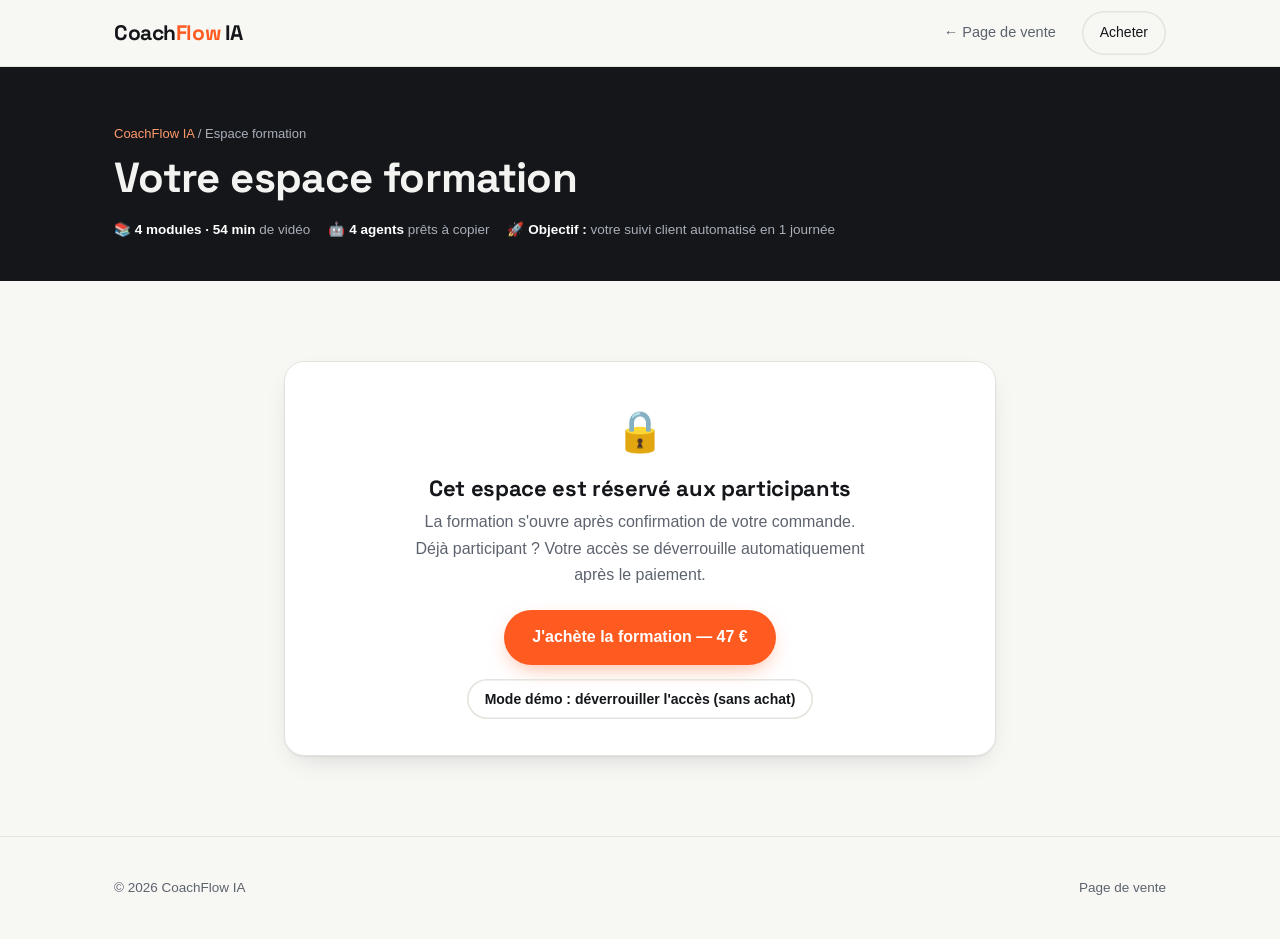
==== formation/index.html @ 01ad47e0 "Deploy coachflow-ia — GitHub Pages" ====
<!DOCTYPE html>
<html lang="fr">
<head>
<meta charset="UTF-8">
<meta name="viewport" content="width=device-width, initial-scale=1.0">
<title>Espace formation — CoachFlow IA</title>
<meta name="robots" content="noindex">
<link rel="preconnect" href="https://fonts.googleapis.com">
<link rel="preconnect" href="https://fonts.gstatic.com" crossorigin>
<link href="https://fonts.googleapis.com/css2?family=Space+Grotesk:wght@500;600;700&display=swap" rel="stylesheet">
<link rel="stylesheet" href="../assets/css/style.css">
</head>
<body>

<header>
  <div class="wrap nav">
    <a class="logo" href="../index.html">Coach<span class="dash">Flow</span> IA</a>
    <nav class="nav-links">
      <a href="../index.html">← Page de vente</a>
      <a class="btn ghost small" href="../paiement.html">Acheter</a>
    </nav>
  </div>
</header>

<div class="deck-header">
  <div class="wrap">
    <div class="crumb"><a href="../index.html">CoachFlow IA</a> / Espace formation</div>
    <h1>Votre espace formation</h1>
    <div class="meta">
      <span>📚 <b>4 modules · 54 min</b> de vidéo</span>
      <span>🤖 <b>4 agents</b> prêts à copier</span>
      <span>🚀 <b>Objectif :</b> votre suivi client automatisé en 1 journée</span>
    </div>
  </div>
</div>

<section style="padding:50px 0 80px">
  <div class="wrap gate">

    <!-- Contenu visible seulement si acheté (ou démo déverrouillée) -->
    <div id="gate-locked">
      <div class="locked">
        <div class="lock">🔒</div>
        <h2 style="font-size:22px;margin:12px 0 8px">Cet espace est réservé aux participants</h2>
        <p class="muted" style="max-width:460px;margin:0 auto 22px">La formation s'ouvre après confirmation de votre commande. Déjà participant ? Votre accès se déverrouille automatiquement après le paiement.</p>
        <a class="btn accent" href="../paiement.html">J'achète la formation — 47 €</a>
        <div style="margin-top:14px">
          <button class="btn ghost small" id="btn-unlock-demo" type="button">Mode démo : déverrouiller l'accès (sans achat)</button>
        </div>
      </div>
    </div>

    <div id="gate-open" style="display:none">
      <div style="display:flex;align-items:center;gap:12px;flex-wrap:wrap;margin-bottom:26px">
        <span class="pill">✓ Accès confirmé</span>
        <span class="muted" style="font-size:13.5px">Bienvenue ! Par ici pour reprendre votre temps. 💪</span>
      </div>

      <div class="prog-list">
        <a class="prog" href="module-1.html" style="text-decoration:none;color:inherit">
          <div class="num">01</div>
          <div>
            <div class="meta">12 min · Vidéo + slides + script</div>
            <h3>Pourquoi l'IA va transformer votre cabinet</h3>
            <p>Le constat, ce que l'IA sait faire aujourd'hui, la méthode CoachFlow et les bonnes pratiques de sécurité. Le socle de tout le reste.</p>
          </div>
        </a>
        <a class="prog" href="module-2.html" style="text-decoration:none;color:inherit">
          <div class="num">02</div>
          <div>
            <div class="meta">14 min · Agent n°1 inclus</div>
            <h3>L'agent Compte-rendu de séance</h3>
            <p>Dictée de 30 secondes → compte-rendu structuré envoyé au client. Variantes kiné / coach, personnalisation en 5 minutes.</p>
          </div>
        </a>
        <a class="prog" href="module-3.html" style="text-decoration:none;color:inherit">
          <div class="num">03</div>
          <div>
            <div class="meta">13 min · Agent n°2 inclus</div>
            <h3>L'agent Relance client</h3>
            <p>Le séquencement J+1 / J+3 / J+7, le ton qui ramène sans insister, et 6 situations types du métier.</p>
          </div>
        </a>
        <a class="prog" href="module-4.html" style="text-decoration:none;color:inherit">
          <div class="num">04</div>
          <div>
            <div class="meta">15 min · Agents n°3 et n°4 inclus</div>
            <h3>Plan de séance personnalisé + système complet</h3>
            <p>Plans sur mesure en 30 secondes, onboarding des nouveaux clients, et la journée d'installation pas à pas.</p>
          </div>
        </a>
      </div>

      <h2 style="margin:44px 0 4px;font-size:24px">🤖 Vos 4 agents (fichiers .md)</h2>
      <p class="muted" style="font-size:14px;margin-bottom:18px">Copiez-collez dans ChatGPT ou Claude. Guide d'utilisation inclus.</p>
      <div style="display:flex;flex-wrap:wrap;gap:10px">
        <a class="tpl-file" href="../templates-agents/01-compte-rendu-seance.md">📄 Agent Compte-rendu</a>
        <a class="tpl-file" href="../templates-agents/02-relance-client.md">📄 Agent Relance</a>
        <a class="tpl-file" href="../templates-agents/03-plan-seance-personnalise.md">📄 Agent Plan de séance</a>
        <a class="tpl-file" href="../templates-agents/04-onboarding-nouveau-client.md">📄 Agent Onboarding</a>
        <a class="tpl-file" href="../templates-agents/README.md">📖 Guide d'utilisation</a>
      </div>

      <div class="exercise" style="margin-top:34px">
        <h4>📅 Votre plan d'action de la semaine</h4>
        <p><b>Jour 1 :</b> module 1 + 2, premier compte-rendu généré · <b>Jour 2 :</b> module 3, première relance envoyée · <b>Jour 3 :</b> module 4, journée d'installation · <b>Vendredi 17h :</b> créneau relances (10 min). C'est tout. Le reste, c'est votre métier.</p>
      </div>
    </div>

  </div>
</section>

<footer>
  <div class="wrap foot">
    <div>© 2026 CoachFlow IA</div>
    <div><a href="../index.html">Page de vente</a></div>
  </div>
</footer>

<script src="../assets/js/main.js"></script>
</body>
</html>
---- assets/css/style.css ----
/* ============================================================
   CoachFlow IA — Styles partagés (landing, paiement, formation)
   Thème : énergie sportive / pro. Vanilla, zéro dépendance.
   ============================================================ */
:root{
  --ink:#14161a; --ink-2:#1d2026; --paper:#f7f7f4; --paper-2:#eef0ea;
  --muted:#5d636e; --line:#e2e4dd; --card:#ffffff;
  --accent:#ff5a1f; --accent-2:#e04a12; --accent-soft:rgba(255,90,31,.10);
  --ok:#0e9f6e; --warn:#b45309;
  --radius:14px; --radius-lg:20px;
  --shadow:0 1px 2px rgba(20,22,26,.06),0 10px 30px -14px rgba(20,22,26,.22);
  --font-head:"Space Grotesk",system-ui,-apple-system,"Segoe UI",Roboto,sans-serif;
  --font-body:-apple-system,BlinkMacSystemFont,"Segoe UI",Roboto,Helvetica,Arial,sans-serif;
}
*{margin:0;padding:0;box-sizing:border-box}
html{scroll-behavior:smooth}
body{font-family:var(--font-body);color:var(--ink);background:var(--paper);line-height:1.65;-webkit-font-smoothing:antialiased}
h1,h2,h3,h4{font-family:var(--font-head);line-height:1.15;letter-spacing:-.015em}
img{max-width:100%}
a{color:var(--accent)}
.wrap{max-width:1100px;margin:0 auto;padding:0 24px}
.wrap-narrow{max-width:860px;margin:0 auto;padding:0 24px}
.muted{color:var(--muted)}
.center{text-align:center}
section{padding:88px 0}
section.alt{background:var(--paper-2)}
section.dark{background:var(--ink);color:#f3f4f1}
section.dark .muted{color:#a9afb8}
section.dark .kicker{color:#ff9a6b}
.kicker{display:inline-block;font-size:12.5px;font-weight:700;letter-spacing:.1em;text-transform:uppercase;color:var(--accent);margin-bottom:14px}
h2.big{font-size:clamp(28px,3.4vw,40px);margin-bottom:14px}
.lead{font-size:17px;color:var(--muted);max-width:640px}
.lead.center{margin-left:auto;margin-right:auto}

/* Boutons */
.btn{display:inline-flex;align-items:center;justify-content:center;gap:9px;background:var(--ink);color:#fff;border:none;border-radius:999px;font-weight:600;font-size:16px;padding:14px 28px;min-height:50px;cursor:pointer;text-decoration:none;font-family:var(--font-body);transition:transform .12s ease,background .12s ease,box-shadow .12s ease}
.btn:hover{background:#262a31;transform:translateY(-1px)}
.btn.accent{background:var(--accent);color:#fff;box-shadow:0 8px 22px -8px rgba(255,90,31,.55)}
.btn.accent:hover{background:var(--accent-2)}
.btn.ghost{background:transparent;color:var(--ink);box-shadow:inset 0 0 0 1.5px var(--line)}
.btn.ghost:hover{box-shadow:inset 0 0 0 1.5px var(--ink)}
.btn.small{padding:10px 18px;font-size:14px;min-height:40px}
.btn.big{padding:17px 34px;font-size:17px}
section.dark .btn.ghost{color:#fff;box-shadow:inset 0 0 0 1.5px rgba(255,255,255,.28)}
section.dark .btn.ghost:hover{box-shadow:inset 0 0 0 1.5px #fff}

/* Header */
header{position:sticky;top:0;z-index:50;background:rgba(247,247,244,.92);backdrop-filter:blur(10px);border-bottom:1px solid var(--line)}
.nav{display:flex;align-items:center;justify-content:space-between;height:66px}
.logo{font-family:var(--font-head);font-weight:700;font-size:21px;letter-spacing:-.02em;color:var(--ink);text-decoration:none}
.logo .dash{color:var(--accent)}
.nav-links{display:flex;gap:26px;align-items:center}
.nav-links a{color:var(--muted);text-decoration:none;font-size:14.5px;font-weight:500}
.nav-links a:hover{color:var(--ink)}
@media(max-width:820px){.nav-links a:not(.btn){display:none}}

/* Hero */
.hero{padding:104px 0 84px;text-align:center;position:relative;overflow:hidden}
.hero::before{content:"";position:absolute;inset:0;background:
  radial-gradient(600px 300px at 80% -10%,rgba(255,90,31,.14),transparent 70%),
  radial-gradient(500px 260px at 12% 0%,rgba(255,90,31,.08),transparent 70%);pointer-events:none}
.hero .wrap{position:relative}
.hero .badge{display:inline-flex;align-items:center;gap:8px;background:var(--accent-soft);border:1px solid rgba(255,90,31,.35);color:var(--accent);font-weight:600;font-size:13px;padding:7px 16px;border-radius:999px;margin-bottom:26px}
.hero h1{font-size:clamp(38px,5.6vw,60px);max-width:820px;margin:0 auto 20px}
.hero h1 em{font-style:normal;color:var(--accent)}
.hero .sub{font-size:clamp(17px,2vw,20px);color:var(--muted);max-width:640px;margin:0 auto 34px}
.hero-cta{display:flex;gap:14px;justify-content:center;flex-wrap:wrap}
.hero .trust{margin-top:26px;font-size:14px;color:var(--muted)}
.hero .trust b{color:var(--ink)}
.hero-proof{display:flex;justify-content:center;gap:clamp(24px,6vw,72px);flex-wrap:wrap;margin-top:54px;padding-top:34px;border-top:1px solid var(--line)}
.hero-proof .stat{text-align:center}
.hero-proof .n{font-family:var(--font-head);font-size:clamp(26px,3vw,36px);font-weight:700;color:var(--ink)}
.hero-proof .n em{font-style:normal;color:var(--accent)}
.hero-proof .l{font-size:13.5px;color:var(--muted);margin-top:2px}

/* Problem */
.problem-grid{display:grid;grid-template-columns:1fr 1fr;gap:56px;align-items:center}
@media(max-width:800px){.problem-grid{grid-template-columns:1fr;gap:34px}}
.problem h2{font-size:clamp(26px,3.2vw,36px);margin-bottom:16px}
.pain-list{list-style:none;margin-top:22px}
.pain-list li{display:flex;gap:12px;padding:9px 0;font-size:15.5px;color:var(--ink)}
.pain-list li::before{content:"✗";color:#d64545;font-weight:700;flex:none}
.solve-list{list-style:none;margin-top:22px}
.solve-list li{display:flex;gap:12px;padding:9px 0;font-size:15.5px}
.solve-list li::before{content:"✓";color:var(--ok);font-weight:700;flex:none}
.stat-card{background:var(--ink);color:#f3f4f1;border-radius:var(--radius-lg);padding:34px 30px;box-shadow:var(--shadow)}
.stat-card .big{font-family:var(--font-head);font-size:44px;font-weight:700;color:#ff9a6b;line-height:1}
.stat-card p{margin-top:10px;color:#a9afb8;font-size:14.5px}
.stat-card .row{display:flex;gap:22px;border-top:1px solid rgba(255,255,255,.12);margin-top:20px;padding-top:20px}
.stat-card .row .cell b{font-family:var(--font-head);font-size:22px;color:#fff}
.stat-card .row .cell span{display:block;font-size:12.5px;color:#a9afb8}

/* Cards génériques */
.cards{display:grid;grid-template-columns:repeat(3,1fr);gap:22px}
@media(max-width:900px){.cards{grid-template-columns:1fr 1fr}}
@media(max-width:620px){.cards{grid-template-columns:1fr}}
.card{background:var(--card);border:1px solid var(--line);border-radius:var(--radius);padding:28px 24px;box-shadow:var(--shadow)}
.card .ico{width:46px;height:46px;border-radius:12px;background:var(--accent-soft);display:flex;align-items:center;justify-content:center;font-size:22px;margin-bottom:16px}
.card h3{font-size:18px;margin-bottom:8px}
.card p{color:var(--muted);font-size:14.5px}
.card ul{list-style:none;margin-top:12px}
.card li{padding:5px 0;font-size:14px;color:var(--muted);display:flex;gap:10px}
.card li::before{content:"✓";color:var(--ok);font-weight:700;flex:none}

/* Programme */
.prog-list{display:flex;flex-direction:column;gap:16px;max-width:760px;margin:0 auto}
.prog{background:var(--card);border:1px solid var(--line);border-radius:var(--radius);padding:24px 26px;display:flex;gap:22px;align-items:flex-start;box-shadow:var(--shadow);transition:border-color .15s ease}
.prog:hover{border-color:var(--accent)}
.prog .num{font-family:var(--font-head);font-weight:700;font-size:26px;color:var(--accent);flex:none;width:52px;height:52px;border-radius:12px;background:var(--accent-soft);display:flex;align-items:center;justify-content:center}
.prog h3{font-size:18px;margin-bottom:4px}
.prog .meta{font-size:12.5px;font-weight:600;color:var(--accent);letter-spacing:.05em;text-transform:uppercase;margin-bottom:6px}
.prog p{color:var(--muted);font-size:14.5px}

/* Templates (ce que vous recevez) */
.tpl-grid{display:grid;grid-template-columns:repeat(2,1fr);gap:20px}
@media(max-width:800px){.tpl-grid{grid-template-columns:1fr}}
.tpl{background:var(--ink);color:#f3f4f1;border-radius:var(--radius);padding:26px 26px;position:relative;overflow:hidden}
.tpl::after{content:"</>";position:absolute;right:-8px;bottom:-14px;font-family:var(--font-head);font-size:64px;font-weight:700;color:rgba(255,255,255,.05)}
.tpl .t{font-family:var(--font-head);font-weight:600;font-size:17px;margin-bottom:8px;display:flex;align-items:center;gap:10px}
.tpl .t span{font-size:20px}
.tpl p{color:#a9afb8;font-size:14px}
.tpl .use{display:inline-block;margin-top:14px;font-size:12px;font-weight:600;color:#ff9a6b;background:rgba(255,90,31,.14);padding:4px 12px;border-radius:99px}

/* Témoignages */
.testi-grid{display:grid;grid-template-columns:repeat(3,1fr);gap:22px}
@media(max-width:900px){.testi-grid{grid-template-columns:1fr 1fr}}
@media(max-width:620px){.testi-grid{grid-template-columns:1fr}}
.testi{background:var(--card);border:1px solid var(--line);border-radius:var(--radius);padding:26px 24px;box-shadow:var(--shadow)}
.testi .stars{color:#f5a623;letter-spacing:2px;font-size:15px;margin-bottom:12px}
.testi p{font-size:14.5px;color:var(--ink);margin-bottom:16px}
.testi .who{display:flex;align-items:center;gap:12px}
.testi .avatar{width:42px;height:42px;border-radius:50%;background:var(--ink);color:#fff;font-weight:700;display:flex;align-items:center;justify-content:center;font-size:15px;flex:none}
.testi .who b{display:block;font-size:14px}
.testi .who span{font-size:12.5px;color:var(--muted)}
.avatar.a1{background:#0e6ba8}.avatar.a2{background:#0e9f6e}.avatar.a3{background:#d64545}.avatar.a4{background:#7c5cff}.avatar.a5{background:#e07b00}.avatar.a6{background:#b8396e}

/* Prix */
.plans{display:grid;grid-template-columns:repeat(2,1fr);gap:22px;max-width:840px;margin:0 auto;align-items:stretch}
@media(max-width:760px){.plans{grid-template-columns:1fr}}
.plan{background:var(--card);border:1px solid var(--line);border-radius:var(--radius-lg);padding:34px 30px;display:flex;flex-direction:column;box-shadow:var(--shadow);position:relative}
.plan.featured{border:2px solid var(--accent)}
.plan .tag{position:absolute;top:-14px;left:50%;transform:translateX(-50%);background:var(--accent);color:#fff;font-size:12px;font-weight:700;padding:5px 16px;border-radius:999px;letter-spacing:.05em;white-space:nowrap}
.plan h3{font-size:19px}
.plan .desc{color:var(--muted);font-size:14px;margin-top:4px;min-height:42px}
.plan .price{font-family:var(--font-head);font-size:40px;font-weight:700;margin:16px 0 2px}
.plan .price small{font-size:16px;color:var(--muted);font-weight:500}
.plan .old{font-size:14px;color:var(--muted);text-decoration:line-through}
.plan .save{display:inline-block;margin-top:8px;background:var(--accent-soft);color:var(--accent);font-size:12.5px;font-weight:700;padding:4px 12px;border-radius:999px}
.plan ul{list-style:none;margin:22px 0 26px;flex:1}
.plan li{padding:8px 0;font-size:15px;display:flex;gap:11px;border-bottom:1px dashed var(--line)}
.plan li:last-child{border-bottom:none}
.plan li::before{content:"✓";color:var(--ok);font-weight:700;flex:none}
.plan .btn{width:100%}
.plan .sub{text-align:center;font-size:12.5px;color:var(--muted);margin-top:12px}
.pricing-note{text-align:center;color:var(--muted);font-size:14px;margin-top:28px}

/* Garantie */
.guarantee{text-align:center}
.guarantee .shield{font-size:44px;margin-bottom:10px}
.guarantee h2{font-size:clamp(26px,3vw,34px);max-width:720px;margin:0 auto 16px}
.guarantee p{color:var(--muted);max-width:600px;margin:0 auto}

/* FAQ */
.faq{max-width:760px;margin:0 auto;display:flex;flex-direction:column;gap:12px}
.faq details{background:var(--card);border:1px solid var(--line);border-radius:var(--radius);padding:20px 24px;box-shadow:var(--shadow)}
.faq summary{cursor:pointer;font-weight:600;font-size:16px;font-family:var(--font-head);list-style:none;display:flex;justify-content:space-between;align-items:center;gap:14px}
.faq summary::-webkit-details-marker{display:none}
.faq summary::after{content:"+";font-size:22px;color:var(--accent);font-weight:400;transition:transform .15s ease}
.faq details[open] summary::after{transform:rotate(45deg)}
.faq details p{margin-top:12px;color:var(--muted);font-size:14.5px}

/* CTA final */
.cta{text-align:center}
.cta h2{font-size:clamp(30px,4vw,44px);max-width:680px;margin:0 auto 16px}
.cta p{color:#a9afb8;margin:0 auto 34px;max-width:560px}
.cta .btn{font-size:18px}
.cta .fine{margin-top:18px;font-size:13px;color:#8a919c}

/* Footer */
footer{border-top:1px solid var(--line);padding:40px 0;background:var(--paper)}
.foot{display:flex;justify-content:space-between;align-items:center;flex-wrap:wrap;gap:16px;font-size:13.5px;color:var(--muted)}
.foot a{color:var(--muted);text-decoration:none}
.foot a:hover{color:var(--ink)}

/* ===== Paiement / Merci ===== */
.checkout{max-width:640px;margin:0 auto}
.step-bar{display:flex;gap:10px;margin-bottom:34px}
.step-bar .s{flex:1;height:5px;border-radius:99px;background:var(--line)}
.step-bar .s.on{background:var(--accent)}
.order-box{background:var(--card);border:1px solid var(--line);border-radius:var(--radius-lg);padding:26px 28px;margin-bottom:22px;box-shadow:var(--shadow)}
.order-box h3{font-size:16px;margin-bottom:14px}
.order-row{display:flex;justify-content:space-between;gap:14px;padding:7px 0;font-size:14.5px;border-bottom:1px dashed var(--line)}
.order-row:last-child{border-bottom:none}
.order-row.total{font-weight:700;font-size:17px;padding-top:12px}
.form-box{background:var(--card);border:1px solid var(--line);border-radius:var(--radius-lg);padding:30px 30px;box-shadow:var(--shadow)}
.form-box label{display:block;font-size:13.5px;font-weight:600;margin:16px 0 6px}
.form-box label:first-child{margin-top:0}
.form-box input{width:100%;min-height:48px;border:1.5px solid var(--line);border-radius:10px;padding:0 14px;font-size:15.5px;background:#fbfbf9;font-family:var(--font-body)}
.form-box input:focus{outline:2px solid var(--accent);border-color:transparent;background:#fff}
.form-grid{display:grid;grid-template-columns:1fr 1fr;gap:14px}
@media(max-width:560px){.form-grid{grid-template-columns:1fr}}
.secure-note{display:flex;gap:9px;align-items:center;justify-content:center;font-size:13px;color:var(--muted);margin:18px 0 0;text-align:center}
.demo-banner{background:#fff7e6;border:1px solid #f0d9a8;color:#8a5b00;border-radius:10px;padding:12px 16px;font-size:13.5px;margin-bottom:22px;display:flex;gap:10px;align-items:flex-start}
.field-err{color:#d64545;font-size:12.5px;margin-top:5px;display:none}
.field-err.show{display:block}
input.invalid{border-color:#d64545}
.success-box{background:var(--card);border:1px solid var(--line);border-radius:var(--radius-lg);padding:44px 36px;text-align:center;box-shadow:var(--shadow)}
.success-box .check{width:74px;height:74px;border-radius:50%;background:rgba(14,159,110,.14);color:var(--ok);font-size:36px;display:flex;align-items:center;justify-content:center;margin:0 auto 20px}
.success-box h1{font-size:clamp(26px,3.4vw,34px);margin-bottom:10px}
.success-box .order-id{display:inline-block;background:var(--paper-2);border-radius:8px;padding:6px 14px;font-family:var(--font-head);font-weight:600;font-size:14px;margin:8px 0 16px}
.success-box .next{margin:22px 0 8px;font-weight:600}
.access-list{text-align:left;max-width:420px;margin:16px auto 0;list-style:none}
.access-list li{padding:6px 0;font-size:14.5px;display:flex;gap:10px}
.access-list li::before{content:"✓";color:var(--ok);font-weight:700}

/* ===== Formation (modules / deck) ===== */
.deck-header{background:var(--ink);color:#f3f4f1;padding:56px 0 40px}
.deck-header .crumb{font-size:13px;color:#a9afb8;margin-bottom:10px}
.deck-header .crumb a{color:#ff9a6b;text-decoration:none}
.deck-header h1{font-size:clamp(28px,4vw,42px);max-width:760px}
.deck-header .meta{display:flex;gap:18px;flex-wrap:wrap;margin-top:16px;font-size:13.5px;color:#a9afb8}
.deck-header .meta b{color:#fff;font-weight:600}
.slide{background:var(--ink);color:#f3f4f1;border-radius:var(--radius-lg);padding:44px 40px;margin:30px 0;box-shadow:var(--shadow);position:relative;overflow:hidden}
.slide .s-num{position:absolute;top:20px;right:24px;font-family:var(--font-head);font-weight:700;font-size:15px;color:rgba(255,255,255,.35)}
.slide h2{font-size:clamp(22px,3vw,30px);margin-bottom:12px}
.slide h2 em{font-style:normal;color:#ff9a6b}
.slide p{color:#c6ccd4;font-size:15.5px;max-width:640px}
.slide ul{list-style:none;margin-top:14px}
.slide li{padding:6px 0;font-size:15px;color:#c6ccd4;display:flex;gap:11px}
.slide li::before{content:"▸";color:#ff9a6b;font-weight:700}
.slide .example{background:rgba(255,255,255,.06);border:1px solid rgba(255,255,255,.14);border-radius:12px;padding:16px 18px;margin-top:16px;font-size:14px;color:#d9dee4}
.slide .example b{color:#fff}
.script-block{background:var(--card);border:1px solid var(--line);border-left:4px solid var(--accent);border-radius:12px;padding:22px 26px;margin:16px 0 30px;box-shadow:var(--shadow)}
.script-block .tag{font-size:11.5px;font-weight:700;letter-spacing:.08em;text-transform:uppercase;color:var(--accent);margin-bottom:8px}
.script-block p{margin:12px 0;font-size:15px;line-height:1.75}
.script-block .dir{font-size:13px;color:var(--muted);font-style:italic;margin-top:8px}
.template-copy{background:var(--paper-2);border:1px solid var(--line);border-radius:12px;padding:20px 22px;margin-top:14px}
.template-copy pre{font-family:ui-monospace,SFMono-Regular,Menlo,monospace;font-size:13px;line-height:1.6;white-space:pre-wrap;color:var(--ink);background:transparent}
.tpl-file{display:inline-flex;align-items:center;gap:8px;background:var(--accent-soft);color:var(--accent);font-weight:600;font-size:13px;padding:8px 16px;border-radius:99px;text-decoration:none;margin:10px 10px 0 0}
.tpl-file:hover{background:rgba(255,90,31,.2)}
.exercise{background:linear-gradient(135deg,#fff7f0,#fff);border:1px solid #f3d9c6;border-radius:var(--radius);padding:24px 26px;margin-top:26px}
.exercise h4{color:var(--accent-2);font-size:15px;margin-bottom:8px}
.exercise p{font-size:14.5px;color:var(--muted)}
.module-nav{display:flex;justify-content:space-between;gap:14px;margin:44px 0 10px;flex-wrap:wrap}
.module-nav .btn{min-width:200px}

/* Porte d'entrée formation */
.gate{max-width:760px;margin:0 auto}
.gate .locked{background:var(--card);border:1px solid var(--line);border-radius:var(--radius-lg);padding:36px 32px;text-align:center;box-shadow:var(--shadow);margin-top:30px}
.gate .locked .lock{font-size:40px}
.pill{display:inline-block;background:var(--accent-soft);color:var(--accent);font-weight:600;font-size:13px;padding:6px 16px;border-radius:999px}

/* Divers */
.countdown{display:inline-flex;gap:10px;align-items:center;font-family:var(--font-head);font-weight:700;color:var(--accent)}
.countdown .unit{background:var(--paper-2);border-radius:10px;padding:8px 12px;font-size:18px;min-width:44px;text-align:center}
.countdown .sep{color:var(--muted)}
@media(prefers-reduced-motion:reduce){html{scroll-behavior:auto}}
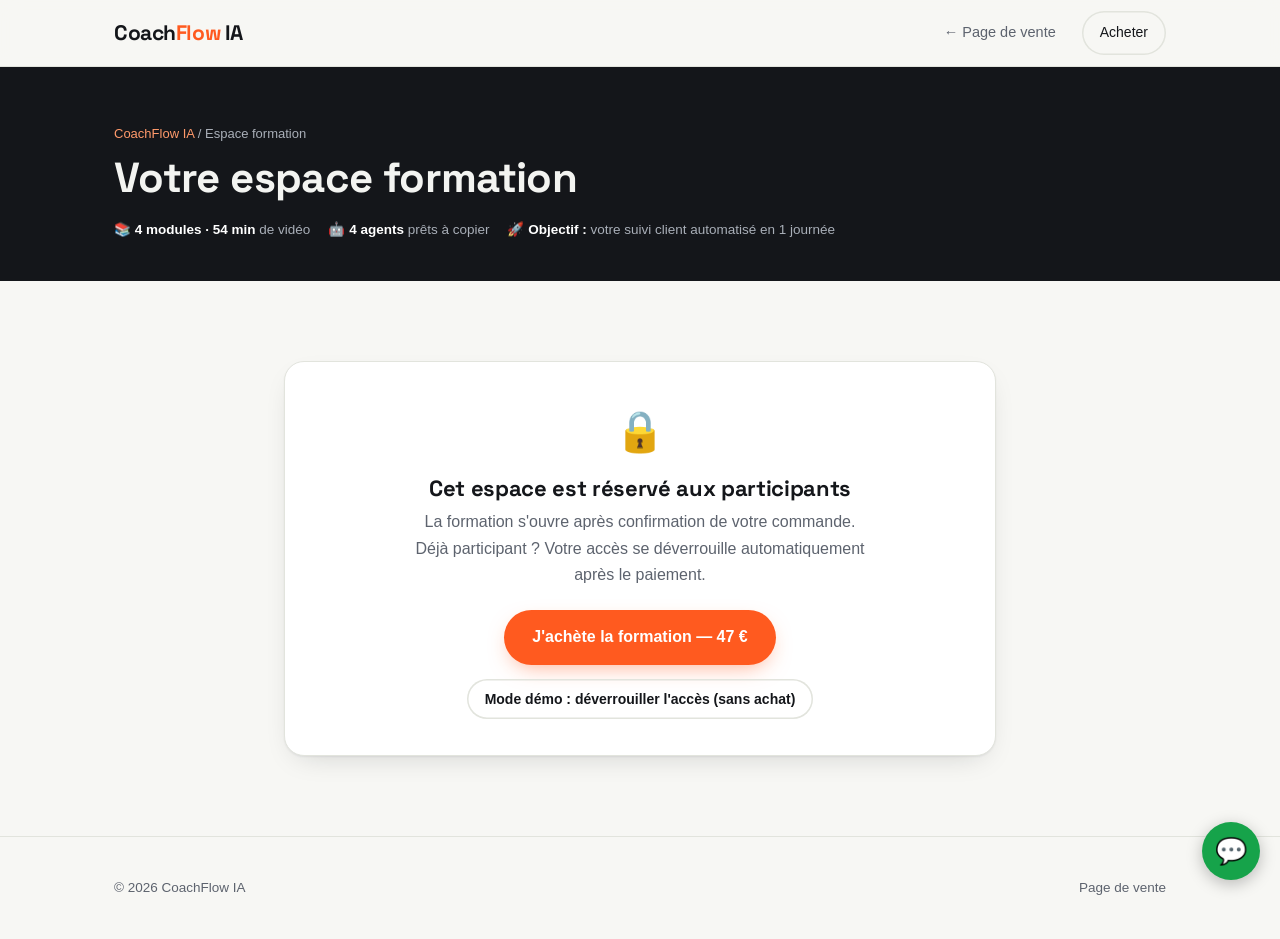
==== commit 2b0b304f: "Ajout assistant chatbot" ====
--- a/formation/index.html
+++ b/formation/index.html
@@ -118,5 +118,8 @@
 </footer>
 
 <script src="../assets/js/main.js"></script>
+
+<script src="/chatbot-config.js"></script>
+<script src="/chatbot.js"></script>
 </body>
 </html>
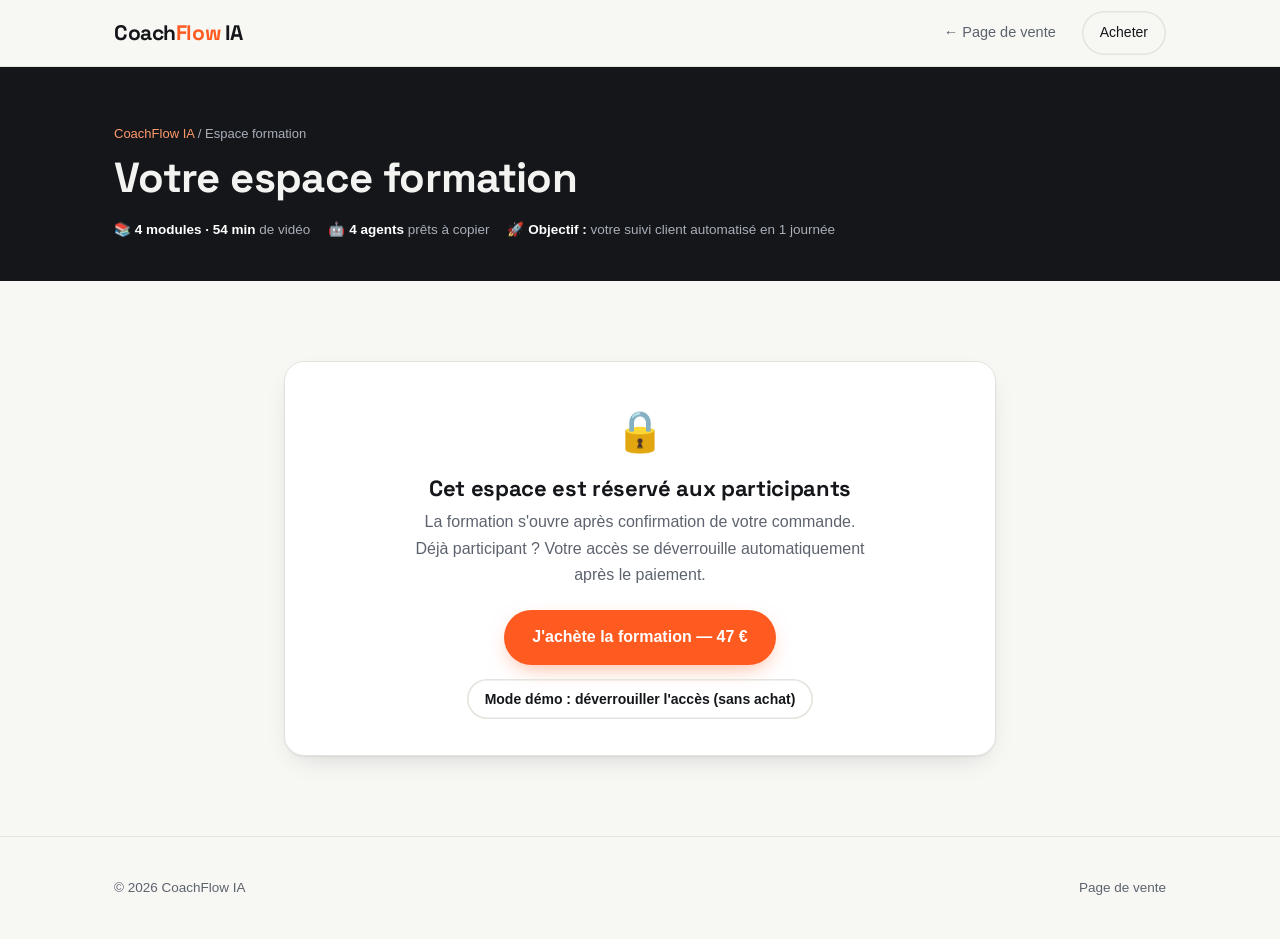
==== commit 96447996: "Fix chatbot: chemins relatifs GitHub Pages" ====
--- a/formation/index.html
+++ b/formation/index.html
@@ -119,7 +119,10 @@
 
 <script src="../assets/js/main.js"></script>
 
-<script src="/chatbot-config.js"></script>
-<script src="/chatbot.js"></script>
+
+<script>
+(function(){function u(){var s=location.pathname.split('/').filter(Boolean),n=Math.max(0,s.length-2),p='';while(n--){p+='../';}var c=document.createElement('script');c.src=p+'chatbot-config.js';c.onload=function(){var w=document.createElement('script');w.src=p+'chatbot.js';document.body.appendChild(w);};document.body.appendChild(c);}u();})();
+</script>
+
 </body>
 </html>
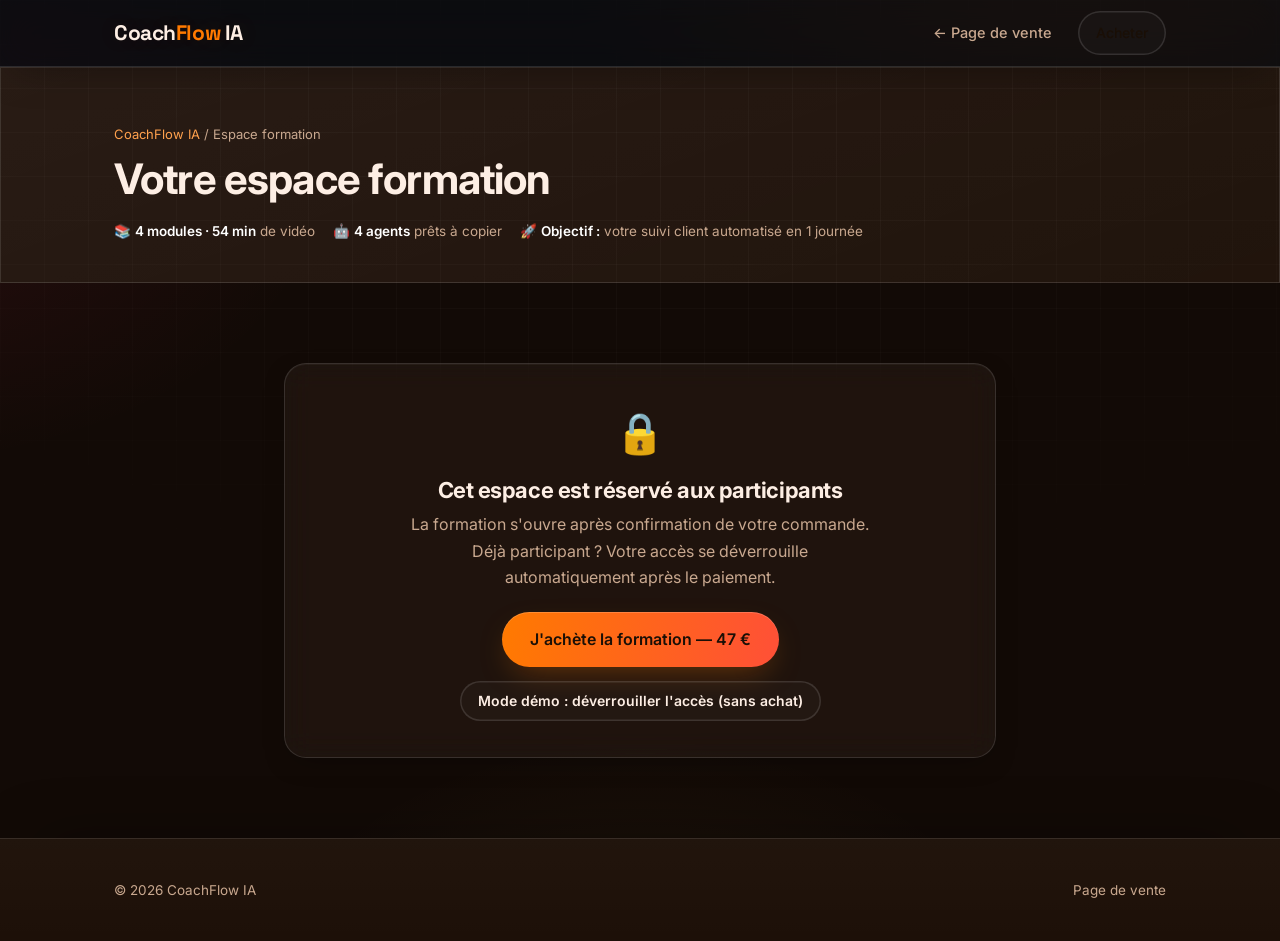
==== commit abbe821c: "FUTUR V3 : audit experts — QA/SEO/Copy/Code/Design" ====
--- a/formation/index.html
+++ b/formation/index.html
@@ -4,11 +4,15 @@
 <meta charset="UTF-8">
 <meta name="viewport" content="width=device-width, initial-scale=1.0">
 <title>Espace formation — CoachFlow IA</title>
+<meta name="description" content="Espace formation CoachFlow IA : vos modules pour automatiser comptes rendus, relances et planification avec l'IA.">
 <meta name="robots" content="noindex">
 <link rel="preconnect" href="https://fonts.googleapis.com">
 <link rel="preconnect" href="https://fonts.gstatic.com" crossorigin>
 <link href="https://fonts.googleapis.com/css2?family=Space+Grotesk:wght@500;600;700&display=swap" rel="stylesheet">
 <link rel="stylesheet" href="../assets/css/style.css">
+<meta property="og:title" content="Espace formation — CoachFlow IA">
+<meta property="og:description" content="Espace formation CoachFlow IA : vos modules pour automatiser comptes rendus, relances et planification avec l'IA.">
+<meta name="twitter:card" content="summary_large_image">
 </head>
 <body>
 
@@ -124,5 +128,9 @@
 (function(){function u(){var s=location.pathname.split('/').filter(Boolean),n=Math.max(0,s.length-2),p='';while(n--){p+='../';}var c=document.createElement('script');c.src=p+'chatbot-config.js';c.onload=function(){var w=document.createElement('script');w.src=p+'chatbot.js';document.body.appendChild(w);};document.body.appendChild(c);}u();})();
 </script>
 
+
+<script>
+(function(){function u(){var s=location.pathname.split('/').filter(Boolean),n=Math.max(0,s.length-2),p='';while(n--){p+='../';}var c=document.createElement('script');c.src=p+'voice-config.js';c.onload=function(){var w=document.createElement('script');w.src=p+'voice-widget.js';document.body.appendChild(w);};document.body.appendChild(c);}u();})();
+</script>
 </body>
 </html>
--- a/assets/css/style.css
+++ b/assets/css/style.css
@@ -1,16 +1,27 @@
+@import url('https://fonts.googleapis.com/css2?family=Inter:wght@400;500;600&display=swap');
 /* ============================================================
    CoachFlow IA — Styles partagés (landing, paiement, formation)
    Thème : énergie sportive / pro. Vanilla, zéro dépendance.
    ============================================================ */
+/* ============================================================
+   CoachFlow IA V3 — Design system futuriste
+   Palette : orange néon + rose plasma (énergie)
+   ============================================================ */
 :root{
-  --ink:#14161a; --ink-2:#1d2026; --paper:#f7f7f4; --paper-2:#eef0ea;
-  --muted:#5d636e; --line:#e2e4dd; --card:#ffffff;
-  --accent:#ff5a1f; --accent-2:#e04a12; --accent-soft:rgba(255,90,31,.10);
-  --ok:#0e9f6e; --warn:#b45309;
-  --radius:14px; --radius-lg:20px;
-  --shadow:0 1px 2px rgba(20,22,26,.06),0 10px 30px -14px rgba(20,22,26,.22);
+  --ink:#fdeee4; --ink-2:#f7d9c8; --paper:#120a06; --paper-2:#1d1008;
+  --muted:#c9a88f; --line:rgba(255,255,255,.12); --card:rgba(255,255,255,.045);
+  --accent:#ff7a00; --accent-2:#e04a12; --accent-bright:#ffa14d; --accent-soft:rgba(255,122,0,.12);
+  --ok:#00e59b; --warn:#ffb84d; --gold:#ffc94d; --rose:#ff2e63;
+  --grad:linear-gradient(100deg,#ffa14d 0%,#ff7a00 45%,#ff2e63 100%);
+  --grad-cta:linear-gradient(100deg,#ff7a00 0%,#ff2e63 100%);
+  --radius:16px; --radius-lg:22px;
+  --shadow:0 8px 30px -14px rgba(0,0,0,.55);
   --font-head:"Space Grotesk",system-ui,-apple-system,"Segoe UI",Roboto,sans-serif;
-  --font-body:-apple-system,BlinkMacSystemFont,"Segoe UI",Roboto,Helvetica,Arial,sans-serif;
+  --font-body:"Inter",-apple-system,BlinkMacSystemFont,"Segoe UI",Roboto,Helvetica,Arial,sans-serif;
+  --neon:rgba(255,122,0,.34);
+  --orb1:rgba(255,122,0,.15);
+  --orb2:rgba(255,46,99,.09);
+  --orb3:rgba(255,201,77,.06);
 }
 *{margin:0;padding:0;box-sizing:border-box}
 html{scroll-behavior:smooth}
@@ -35,8 +46,8 @@
 /* Boutons */
 .btn{display:inline-flex;align-items:center;justify-content:center;gap:9px;background:var(--ink);color:#fff;border:none;border-radius:999px;font-weight:600;font-size:16px;padding:14px 28px;min-height:50px;cursor:pointer;text-decoration:none;font-family:var(--font-body);transition:transform .12s ease,background .12s ease,box-shadow .12s ease}
 .btn:hover{background:#262a31;transform:translateY(-1px)}
-.btn.accent{background:var(--accent);color:#fff;box-shadow:0 8px 22px -8px rgba(255,90,31,.55)}
-.btn.accent:hover{background:var(--accent-2)}
+.btn.accent{background:var(--grad-cta);color:#fff;box-shadow:0 8px 22px -8px rgba(255,90,31,.55)}
+.btn.accent:hover{background:linear-gradient(100deg,#ff8a4d 0%,#e04a12 100%);transform:translateY(-1px)}
 .btn.ghost{background:transparent;color:var(--ink);box-shadow:inset 0 0 0 1.5px var(--line)}
 .btn.ghost:hover{box-shadow:inset 0 0 0 1.5px var(--ink)}
 .btn.small{padding:10px 18px;font-size:14px;min-height:40px}
@@ -62,7 +73,7 @@
 .hero .wrap{position:relative}
 .hero .badge{display:inline-flex;align-items:center;gap:8px;background:var(--accent-soft);border:1px solid rgba(255,90,31,.35);color:var(--accent);font-weight:600;font-size:13px;padding:7px 16px;border-radius:999px;margin-bottom:26px}
 .hero h1{font-size:clamp(38px,5.6vw,60px);max-width:820px;margin:0 auto 20px}
-.hero h1 em{font-style:normal;color:var(--accent)}
+.hero h1 em{font-style:normal;background:var(--grad);-webkit-background-clip:text;background-clip:text;-webkit-text-fill-color:transparent;color:transparent}
 .hero .sub{font-size:clamp(17px,2vw,20px);color:var(--muted);max-width:640px;margin:0 auto 34px}
 .hero-cta{display:flex;gap:14px;justify-content:center;flex-wrap:wrap}
 .hero .trust{margin-top:26px;font-size:14px;color:var(--muted)}
@@ -254,4 +265,317 @@
 .countdown{display:inline-flex;gap:10px;align-items:center;font-family:var(--font-head);font-weight:700;color:var(--accent)}
 .countdown .unit{background:var(--paper-2);border-radius:10px;padding:8px 12px;font-size:18px;min-width:44px;text-align:center}
 .countdown .sep{color:var(--muted)}
-@media(prefers-reduced-motion:reduce){html{scroll-behavior:auto}}
+
+/* ---------- Animations au scroll (reveal) ---------- */
+.reveal{opacity:0;transform:translateY(22px);transition:opacity .55s ease,transform .55s ease;will-change:opacity,transform}
+.reveal.visible{opacity:1;transform:none}
+.cards .reveal:nth-child(2){transition-delay:.07s}
+.cards .reveal:nth-child(3){transition-delay:.14s}
+.plans .reveal:nth-child(2){transition-delay:.1s}
+@media print{.reveal{opacity:1 !important;transform:none !important}}
+@media(prefers-reduced-motion:reduce){html{scroll-behavior:auto}.reveal{opacity:1;transform:none;transition:none}}
+
+/* ============================================================
+   V3 FUTURISTE — overlay design system (dark neon + glassmorphism)
+   S'adapte à la palette du site via ses variables CSS.
+   ============================================================ */
+
+/* ---------- Typographie ---------- */
+h1,h2,h3,h4,.display,.num,.big,.price,.score-big,.cd-num{
+  font-family:var(--font),var(--font-body),system-ui,sans-serif !important;
+  letter-spacing:-.02em;
+}
+body{font-family:var(--font-body),system-ui,sans-serif}
+
+/* ---------- Fond : orbes + grille ---------- */
+body{
+  background:var(--paper);
+  background-image:
+    radial-gradient(900px 520px at 85% -10%,var(--orb1),transparent 60%),
+    radial-gradient(760px 480px at -10% 20%,var(--orb2),transparent 60%),
+    radial-gradient(640px 420px at 50% 110%,var(--orb3),transparent 60%);
+  background-attachment:fixed;
+}
+body::before{
+  content:"";position:fixed;inset:0;z-index:0;pointer-events:none;
+  background-image:
+    linear-gradient(rgba(255,255,255,.028) 1px,transparent 1px),
+    linear-gradient(90deg,rgba(255,255,255,.028) 1px,transparent 1px);
+  background-size:44px 44px;
+  -webkit-mask-image:radial-gradient(ellipse 120% 90% at 50% 0%,#000 30%,transparent 78%);
+  mask-image:radial-gradient(ellipse 120% 90% at 50% 0%,#000 30%,transparent 78%);
+}
+.wrap,.wrap.narrow,.app-shell,.article,.checkout,.gate{position:relative;z-index:1}
+
+/* ---------- Header glass ---------- */
+header,.site-header{
+  background:rgba(8,14,22,.66) !important;
+  backdrop-filter:blur(16px) saturate(140%);
+  -webkit-backdrop-filter:blur(16px) saturate(140%);
+  border-bottom:1px solid var(--line) !important;
+}
+header{box-shadow:0 12px 40px -18px rgba(0,0,0,.5)}
+.logo{color:var(--ink);text-shadow:0 0 24px var(--accent-soft)}
+.logo span,.logo em,.logo .dash{color:var(--accent) !important;text-shadow:0 0 18px var(--accent-soft)}
+.logo .pulse{color:var(--warm,var(--accent)) !important}
+.nav-links a{color:var(--muted) !important}
+.nav-links a:hover{color:var(--ink) !important;text-shadow:0 0 14px var(--accent-soft)}
+.nav-toggle{color:var(--ink);background:rgba(255,255,255,.04)}
+
+/* ---------- Sections translucides ---------- */
+section{background:transparent}
+section.alt,section.soft,.problem,.demo{background:rgba(255,255,255,.022) !important}
+section.dark{
+  background:
+    radial-gradient(720px 380px at 50% -20%,var(--orb1),transparent 62%),
+    var(--paper-2) !important;
+  color:var(--ink) !important;
+  border-top:1px solid var(--line);
+  border-bottom:1px solid var(--line);
+  position:relative;
+}
+section.dark .kicker{color:var(--accent-bright) !important}
+section.dark .muted,section.dark p{color:var(--muted) !important}
+section.dark h2,section.dark h3{color:var(--ink) !important}
+
+/* ---------- Hero ---------- */
+.hero,.hero-mini,.blog-hero{
+  background:
+    radial-gradient(820px 420px at 50% -12%,var(--orb1),transparent 62%),
+    radial-gradient(560px 320px at 88% 6%,var(--orb2),transparent 60%) !important;
+}
+.hero h1 em,.hero h1 span{
+  background-image:linear-gradient(100deg,var(--accent) 20%,var(--accent-bright) 40%,#ffffff 50%,var(--accent-bright) 60%,var(--accent) 80%);
+  background-size:220% 100%;
+  -webkit-background-clip:text;background-clip:text;
+  -webkit-text-fill-color:transparent;color:transparent;
+  animation:heroShine 7s linear infinite;
+  filter:drop-shadow(0 0 18px var(--accent-soft));
+}
+@keyframes heroShine{0%{background-position:180% 0}100%{background-position:-80% 0}}
+.trust b,.hero .trust b,.hero-proof .n{color:var(--ink) !important}
+.hero-proof .n em{color:var(--accent) !important}
+.hero-proof{border-top-color:var(--line)}
+
+/* ---------- Cartes glass ---------- */
+.card,.plan,.stat,.step,.testi,.tst-card,.faq details,.form-card,.demo-card,
+.tpl-card,.crit,.dash-card,.chart-card,.checkout-card,.mod-card,.post-card,
+.result-card,.ex,.piege,.table-wrap,.checklist,.order-box,.form-box,
+.success-box,.gate .locked,.badge-card,.verify-card,.metrics,.result-head,
+.ring-wrap,.prose .kpi-box .kpi,.summary-card,.modal-card,.script-block,
+.stat-card,.prog,.tpl,.fstep,.demo-crit,.demo-chart,.prompt-block,.template-copy,
+.badge-preview,.guarantee,.payment-box,.quiz-card{
+  background:var(--card) !important;
+  backdrop-filter:blur(14px) saturate(150%);
+  -webkit-backdrop-filter:blur(14px) saturate(150%);
+  border:1px solid var(--line) !important;
+  box-shadow:var(--shadow),inset 0 1px 0 rgba(255,255,255,.04);
+  transition:transform .22s ease,box-shadow .22s ease,border-color .22s ease;
+}
+.card:hover,.plan:hover,.stat:hover,.step:hover,.testi:hover,.tst-card:hover,
+.faq details:hover,.form-card:hover,.demo-card:hover,.dash-card:hover,
+.mod-card:hover,.post-card:hover,.result-card:hover,.ex:hover,.prog:hover,
+.badge-card:hover,.verify-card:hover,.metrics:hover,.result-head:hover,
+.checkout-card:hover,.mod-card:hover,.order-box:hover,.form-box:hover{
+  transform:translateY(-4px);
+  border-color:var(--accent-soft) !important;
+  box-shadow:0 22px 50px -18px var(--neon),0 0 0 1px var(--accent-soft),inset 0 1px 0 rgba(255,255,255,.05);
+}
+.plan.featured{
+  border:1.5px solid var(--accent) !important;
+  box-shadow:0 0 0 1px var(--accent),0 24px 60px -20px var(--neon),inset 0 1px 0 rgba(255,255,255,.06);
+  animation:featuredPulse 3.4s ease-in-out infinite;
+}
+@keyframes featuredPulse{
+  0%,100%{box-shadow:0 0 0 1px var(--accent),0 24px 60px -24px var(--neon)}
+  50%{box-shadow:0 0 0 1px var(--accent),0 0 42px 2px var(--neon),0 24px 60px -24px var(--neon)}
+}
+.plan.featured .tag,.plan.featured .ribbon{background:var(--grad-cta);box-shadow:0 0 20px var(--neon)}
+.card .num,.step::before,.prog .num,.mod-card .num{color:var(--accent) !important}
+.stat .big,.result-card .big,.cost-line .big,.hero-stat .v,.summary-card .score-big,
+.plan .price,.checkout-row.total b,.stat .v,.dash-card .v{
+  background:var(--grad);
+  -webkit-background-clip:text;background-clip:text;
+  -webkit-text-fill-color:transparent;color:transparent;
+  filter:drop-shadow(0 0 16px var(--accent-soft));
+}
+.plan .price small,.plan .price .per,.plan .price s{
+  background:none !important;-webkit-text-fill-color:var(--muted) !important;
+  color:var(--muted) !important;filter:none !important;font-weight:600;
+}
+.dash-card .v.up{background:none !important;-webkit-text-fill-color:var(--ok) !important;color:var(--ok) !important;filter:none}
+.dash-card .v.down{background:none !important;-webkit-text-fill-color:var(--bad) !important;color:var(--bad) !important;filter:none}
+.dash-card .v.flat{background:none !important;-webkit-text-fill-color:var(--muted) !important;color:var(--muted) !important;filter:none}
+.stat::before{height:3px;background:var(--grad);box-shadow:0 0 16px var(--accent)}
+.card .price,.ex .g,.demo-total,.demo-note b{color:var(--accent) !important}
+
+/* ---------- Boutons ---------- */
+.btn{
+  background:linear-gradient(180deg,#1c2736,#10161f) !important;
+  color:#fff !important;
+  box-shadow:0 10px 26px -12px rgba(0,0,0,.6),inset 0 1px 0 rgba(255,255,255,.06);
+}
+.btn:hover{background:linear-gradient(180deg,#243244,#141c28) !important}
+.btn.accent{
+  background:var(--grad-cta) !important;
+  background-size:180% 180% !important;
+  color:#fff !important;
+  box-shadow:0 12px 32px -10px var(--neon),inset 0 1px 0 rgba(255,255,255,.18);
+  animation:btnFlow 5s ease infinite;
+}
+@keyframes btnFlow{0%,100%{background-position:0% 50%}50%{background-position:100% 50%}}
+.btn.accent:hover{transform:translateY(-2px);box-shadow:0 16px 44px -10px var(--neon),inset 0 1px 0 rgba(255,255,255,.2)}
+.btn.ghost{
+  background:rgba(255,255,255,.02) !important;
+  color:var(--ink) !important;
+  box-shadow:inset 0 0 0 1.5px var(--line) !important;
+}
+.btn.ghost:hover{box-shadow:inset 0 0 0 1.5px var(--accent) !important;color:var(--accent) !important;background:var(--accent-soft) !important}
+.btn.light{background:#fff !important;color:#0a1018 !important}
+.btn.light:hover{background:#e8f0e9 !important}
+.btn.warm{background:linear-gradient(100deg,#ff9a3d,#ff5a1f) !important}
+.btn.green{background:linear-gradient(100deg,#34d399,#0e9f6e) !important}
+section.dark .btn.ghost{color:var(--ink) !important;box-shadow:inset 0 0 0 1.5px var(--line) !important}
+.app-tab.on,.bill-btn.on,.client-chip.on{background:var(--grad-cta) !important;color:#fff !important;border-color:transparent !important;box-shadow:0 0 18px var(--neon)}
+.app-tab,.bill-btn,.client-chip{background:rgba(255,255,255,.03) !important;color:var(--muted) !important;border-color:var(--line) !important}
+.star-btn,.rate-btn{background:rgba(255,255,255,.04) !important;color:var(--muted) !important;border-color:var(--line) !important}
+.star-btn.on{background:var(--star) !important;color:#0a0e12 !important}
+.star-btn.on.warm{background:var(--warm) !important}
+.star-btn.on.strong{background:var(--ok) !important}
+.rate-btn.on{background:var(--star) !important;color:#0a0e12 !important}
+.rate-btn.on.good{background:var(--ok) !important;color:#fff !important}
+
+/* ---------- Formulaires ---------- */
+.field input,.field select,.field textarea,.form-box input,.cta input[type=email],
+.demo-head select,textarea#texte,.order input,.order select,.field input[type=text],
+.field input[type=date],.crit textarea{
+  background:rgba(10,16,26,.72) !important;
+  color:var(--ink) !important;
+  border-color:var(--line) !important;
+  box-shadow:inset 0 2px 8px rgba(0,0,0,.25);
+}
+.field input::placeholder,.form-box input::placeholder,.cta input[type=email]::placeholder{color:var(--muted)}
+.field input:focus,.field select:focus,.field textarea:focus,.form-box input:focus,
+.cta input[type=email]:focus,.demo-head select:focus,textarea#texte:focus,.crit textarea:focus{
+  outline:none !important;border-color:var(--accent) !important;
+  box-shadow:0 0 0 3px var(--accent-soft),0 0 22px -4px var(--neon);
+  background:rgba(12,19,30,.85) !important;
+}
+
+/* ---------- Badges / kicker / pills ---------- */
+.kicker{color:var(--accent-bright) !important;text-shadow:0 0 14px var(--accent-soft)}
+.pill,.tag,.badge,.demo-badge,.tpl-file,.save,.use{
+  background:var(--accent-soft) !important;
+  color:var(--accent-bright) !important;
+  border-color:var(--accent-soft) !important;
+}
+.tag.gold,.tag.green{background:var(--grad-cta) !important;color:#fff !important;box-shadow:0 0 14px var(--neon)}
+.pill.green,.verdict-pill.green{background:rgba(52,211,153,.14) !important;color:#34d399 !important}
+.pill.amber,.verdict-pill.amber{background:rgba(251,191,36,.14) !important;color:#fbbf24 !important}
+.pill.gray{background:rgba(255,255,255,.05) !important;color:var(--muted) !important}
+.verdict-pill.red,.pill.red{background:rgba(248,113,113,.14) !important;color:#f87171 !important}
+.api-note{background:var(--accent-soft) !important;color:var(--accent-bright) !important}
+.api-note.warn,.demo-banner,.stripe-note{background:rgba(251,191,36,.1) !important;color:#fbbf24 !important;border:1px solid rgba(251,191,36,.25) !important}
+.transparence{background:var(--accent-soft) !important;border-color:var(--accent-soft) !important;color:var(--ink) !important}
+.msg-box.ok,.ok-msg,.save-ok,#save-ok{background:rgba(52,211,153,.1) !important;border-color:rgba(52,211,153,.3) !important;color:#34d399 !important}
+.msg-box.err{background:rgba(248,113,113,.1) !important;border-color:rgba(248,113,113,.3) !important;color:#f87171 !important}
+
+/* ---------- Blocs sombres (prompt, code, slides) ---------- */
+.prompt-block,.embed-box,.deck-header,.slide,.tpl,.article .cta-box,.stat-card{
+  background:linear-gradient(160deg,rgba(255,255,255,.05),rgba(255,255,255,.015)),var(--paper-2) !important;
+  color:var(--ink) !important;
+  border:1px solid var(--line);
+}
+.prompt-block{color:#cfe6da !important}
+.prompt-block .copy-btn{background:var(--accent-soft);color:var(--accent-bright)}
+.slide h2 em,.slide li::before,.deck-header .crumb a,.tpl .use{color:var(--accent-bright) !important}
+.slide p,.slide li,.deck-header .meta,.deck-header .crumb{color:var(--muted) !important}
+.slide .example{background:rgba(255,255,255,.04);border-color:var(--line)}
+.tpl::after{color:rgba(255,255,255,.05)}
+.template-copy{background:rgba(255,255,255,.03) !important}
+.template-copy pre{color:var(--ink) !important;background:transparent !important}
+.exercise{background:linear-gradient(135deg,var(--accent-soft),rgba(255,255,255,.02)) !important;border-color:var(--line) !important}
+.exercise h4{color:var(--accent) !important}
+.script-block{border-left:4px solid var(--accent) !important}
+.bar .track,.summary-bar{background:rgba(255,255,255,.06) !important}
+.summary-bar .fill{background:var(--grad) !important;box-shadow:0 0 14px var(--neon)}
+.bar .fill.green{background:var(--ok,#34d399) !important}
+.bar .fill.blue{background:var(--accent) !important}
+.bar .fill.amber{background:var(--warn) !important}
+.ring{background:conic-gradient(var(--c,var(--accent)) calc(var(--p)*1%),rgba(255,255,255,.07) 0)}
+.ring::before{background:var(--paper) !important}
+.ring .num{color:var(--ink)}
+
+/* ---------- Tables ---------- */
+table.sessions,.table-wrap,table{background:rgba(255,255,255,.03) !important;border-color:var(--line) !important}
+th{background:rgba(255,255,255,.05) !important;color:var(--muted) !important}
+td,th{border-color:var(--line) !important}
+tr:nth-child(even) td{background:rgba(255,255,255,.02) !important}
+td b,.article p,.article li,.lesson p,.lesson li,.prose p,.prose li,.prose h2,.prose h3{color:var(--ink) !important}
+.prose blockquote{background:var(--accent-soft) !important}
+
+/* ---------- Modal ---------- */
+.modal-backdrop{background:rgba(3,6,12,.7) !important}
+.modal-card{color:var(--ink)}
+.modal-x{background:rgba(255,255,255,.06);color:var(--muted)}
+
+/* ---------- Footer ---------- */
+footer,.site-footer{
+  background:linear-gradient(180deg,rgba(255,255,255,.02),transparent),var(--paper-2) !important;
+  border-top:1px solid var(--line) !important;
+  box-shadow:0 -30px 60px -40px rgba(0,0,0,.6);
+}
+footer h4,.site-footer h4{color:var(--ink) !important}
+footer a,.site-footer .foot a{color:var(--muted) !important}
+footer a:hover,.site-footer .foot a:hover{color:var(--accent) !important}
+.foot,.legal,.foot-bottom{color:var(--muted) !important}
+.legal{border-top-color:var(--line) !important}
+.site-footer .logo.light{color:var(--ink) !important}
+
+/* ---------- Divers ---------- */
+.countdown{background:var(--accent-soft) !important;border-color:var(--accent-soft) !important;color:var(--accent-bright) !important}
+.countdown .cd-num,.countdown .unit{background:rgba(255,255,255,.05) !important;color:var(--accent-bright) !important;border-color:var(--accent-soft) !important}
+section.dark .countdown{background:var(--accent-soft) !important}
+.fstep .fnum,.fstep .fprix,.fstep::after{color:var(--accent-bright) !important}
+.fstep .fprix{background:var(--accent-soft) !important;padding:3px 10px;border-radius:99px}
+.fstep h3{color:var(--ink) !important}
+.fstep p{color:var(--muted) !important}
+.stat-card .big{color:var(--accent-bright) !important}
+.stat-card .row .cell b{color:var(--ink) !important}
+.stat-card .row .cell span{color:var(--muted) !important}
+.stat-card p{color:var(--muted) !important}
+.hero .badge{border-color:var(--accent-soft) !important}
+.breadcrumb a{color:var(--accent) !important}
+.demo-note b{color:var(--accent) !important}
+.checklist input{accent-color:var(--accent)}
+.avatar{background:var(--grad-cta) !important;box-shadow:0 0 12px var(--neon)}
+.testi .stars,.tst-card .stars{color:var(--gold,var(--star)) !important}
+.hero-tags .tag,.badge,.ribbon{background:var(--accent-soft) !important;color:var(--accent-bright) !important}
+.plan .tag.launch{background:linear-gradient(100deg,#ff9a3d,#ff5a1f) !important}
+.roi-cell{background:rgba(255,255,255,.03) !important}
+.piege{border-left:4px solid #f87171 !important}
+.piege-box{background:rgba(255,255,255,.03) !important}
+.piege-box.danger .k{color:#f87171 !important}
+.chek{background:var(--card) !important}
+
+/* ---------- Reveal amélioré ---------- */
+.reveal{opacity:0;transform:translateY(26px) scale(.985);transition:opacity .6s cubic-bezier(.22,.61,.36,1),transform .6s cubic-bezier(.22,.61,.36,1);will-change:opacity,transform}
+.reveal.visible{opacity:1;transform:none}
+.cards .reveal:nth-child(2),.grid .reveal:nth-child(2),.plans .reveal:nth-child(2),.stats .reveal:nth-child(2){transition-delay:.08s}
+.cards .reveal:nth-child(3),.grid .reveal:nth-child(3),.plans .reveal:nth-child(3),.stats .reveal:nth-child(3){transition-delay:.16s}
+.cards .reveal:nth-child(4),.stats .reveal:nth-child(4){transition-delay:.24s}
+
+/* ---------- Scrollbar / sélection ---------- */
+::-webkit-scrollbar{width:11px;height:11px}
+::-webkit-scrollbar-track{background:var(--paper)}
+::-webkit-scrollbar-thumb{background:linear-gradient(180deg,var(--accent-2),var(--accent));border-radius:99px;border:3px solid var(--paper)}
+::selection{background:var(--accent);color:#04120b}
+
+@media(prefers-reduced-motion:reduce){
+  *{animation:none !important}
+  .reveal{opacity:1 !important;transform:none !important;transition:none !important}
+}
+
+/* ---------- V3 : contraste CTA (texte sombre sur orange néon) ---------- */
+.btn.accent,.nav .btn{color:#1a0f06 !important;text-shadow:none !important}
+.btn.warm,.plan .tag.launch{color:#1a0f06 !important}
